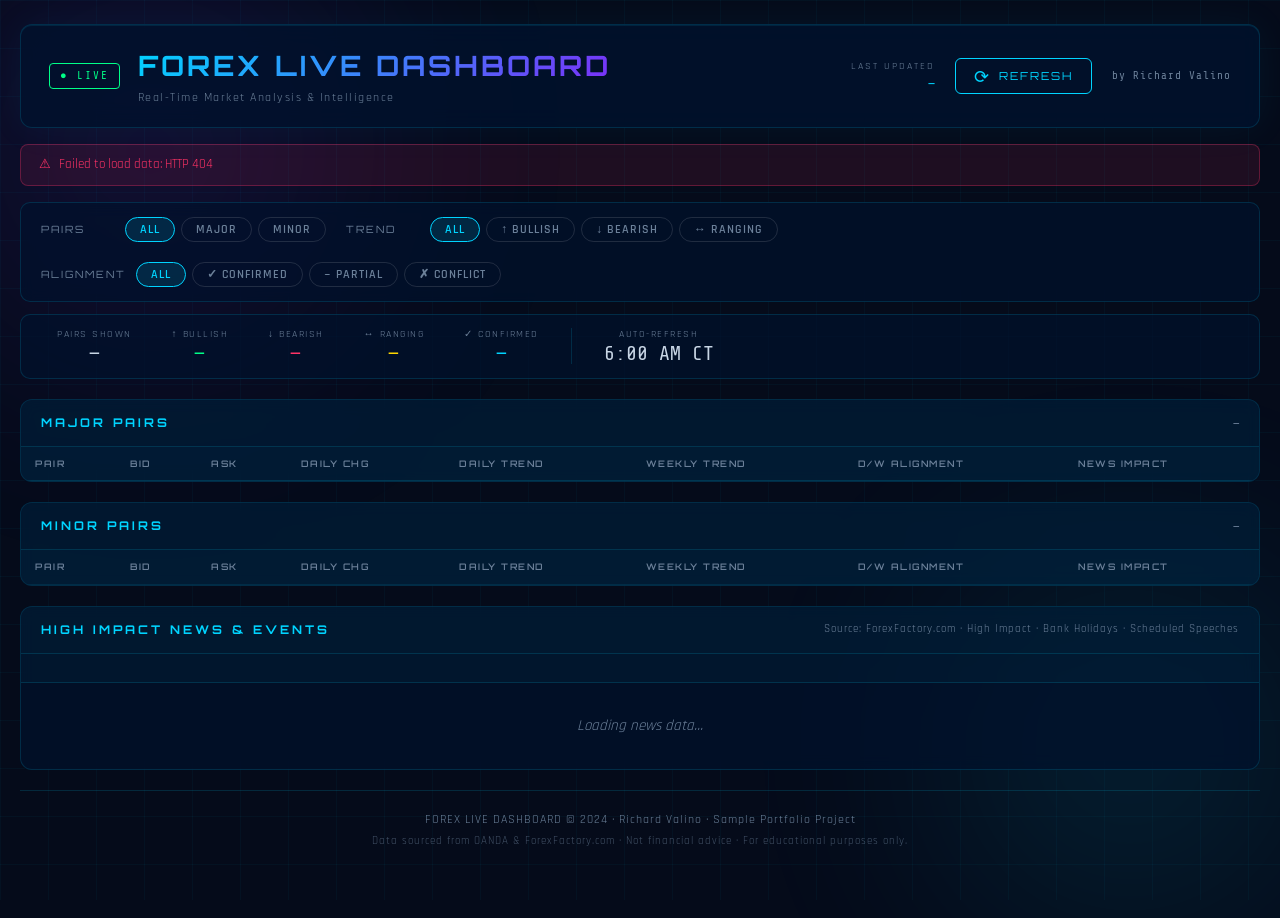
==== templates/index.html @ 144eaedc "Initial commit: Forex Live Dashboard by Richard Valino" ====
<!DOCTYPE html>
<html lang="en">
<head>
  <meta charset="UTF-8">
  <meta name="viewport" content="width=device-width, initial-scale=1.0">
  <title>Forex Live Dashboard | Richard Valino</title>
  <link rel="preconnect" href="https://fonts.googleapis.com">
  <link rel="preconnect" href="https://fonts.gstatic.com" crossorigin>
  <link href="https://fonts.googleapis.com/css2?family=Orbitron:wght@400;600;700;900&family=Rajdhani:wght@300;400;500;600;700&family=Share+Tech+Mono&display=swap" rel="stylesheet">
  <link rel="stylesheet" href="/static/css/style.css">
</head>
<body>

  <!-- Loading overlay -->
  <div id="loading-overlay" class="loading-overlay">
    <div class="loader-wrap">
      <div class="loader-ring r1"></div>
      <div class="loader-ring r2"></div>
      <div class="loader-ring r3"></div>
      <div class="loader-text">INITIALIZING</div>
    </div>
  </div>

  <!-- Background -->
  <div class="bg-grid"></div>
  <div class="bg-blob b1"></div>
  <div class="bg-blob b2"></div>

  <div class="page">

    <!-- ── Header ─────────────────────────────────────────────── -->
    <header class="hdr">
      <div class="hdr-left">
        <span class="badge-live">● LIVE</span>
        <div>
          <h1 class="hdr-title">FOREX LIVE DASHBOARD</h1>
          <p class="hdr-sub">Real-Time Market Analysis &amp; Intelligence</p>
        </div>
      </div>
      <div class="hdr-right">
        <div class="hdr-meta">
          <span class="meta-lbl">LAST UPDATED</span>
          <span id="last-updated" class="meta-val">—</span>
        </div>
        <button id="refresh-btn" class="btn-refresh" onclick="refreshData()">
          <span id="refresh-icon" class="ri">⟳</span> REFRESH
        </button>
        <div class="hdr-credit">by Richard Valino</div>
      </div>
    </header>

    <!-- ── Error banner ──────────────────────────────────────── -->
    <div id="error-banner" class="error-banner hidden">
      <span>⚠</span> <span id="error-msg"></span>
    </div>

    <!-- ── Filters ───────────────────────────────────────────── -->
    <section class="filters">
      <div class="fg">
        <span class="flbl">PAIRS</span>
        <div class="pills">
          <button class="pill active" onclick="setFilter('type','all',this)">ALL</button>
          <button class="pill" onclick="setFilter('type','major',this)">MAJOR</button>
          <button class="pill" onclick="setFilter('type','minor',this)">MINOR</button>
        </div>
      </div>
      <div class="fg">
        <span class="flbl">TREND</span>
        <div class="pills">
          <button class="pill active" onclick="setFilter('trend','all',this)">ALL</button>
          <button class="pill p-up" onclick="setFilter('trend','up',this)">↑ BULLISH</button>
          <button class="pill p-dn" onclick="setFilter('trend','down',this)">↓ BEARISH</button>
          <button class="pill p-rng" onclick="setFilter('trend','ranging',this)">↔ RANGING</button>
        </div>
      </div>
      <div class="fg">
        <span class="flbl">ALIGNMENT</span>
        <div class="pills">
          <button class="pill active" onclick="setFilter('agreement','all',this)">ALL</button>
          <button class="pill p-pri" onclick="setFilter('agreement','yes',this)">✓ CONFIRMED</button>
          <button class="pill" onclick="setFilter('agreement','partial',this)">~ PARTIAL</button>
          <button class="pill p-dn" onclick="setFilter('agreement','no',this)">✗ CONFLICT</button>
        </div>
      </div>
    </section>

    <!-- ── Stats bar ─────────────────────────────────────────── -->
    <div class="stats-bar">
      <div class="stat"><span class="slbl">PAIRS SHOWN</span><span class="sval" id="s-total">—</span></div>
      <div class="stat"><span class="slbl">↑ BULLISH</span><span class="sval c-up" id="s-up">—</span></div>
      <div class="stat"><span class="slbl">↓ BEARISH</span><span class="sval c-dn" id="s-dn">—</span></div>
      <div class="stat"><span class="slbl">↔ RANGING</span><span class="sval c-rng" id="s-rng">—</span></div>
      <div class="stat"><span class="slbl">✓ CONFIRMED</span><span class="sval c-pri" id="s-conf">—</span></div>
      <div class="stat-div"></div>
      <div class="stat"><span class="slbl">AUTO-REFRESH</span><span class="sval">6:00 AM CT</span></div>
    </div>

    <!-- ── Major Pairs ───────────────────────────────────────── -->
    <section class="pairs-section" id="sec-major">
      <div class="sec-hdr">
        <h2 class="sec-title">MAJOR PAIRS</h2>
        <span class="sec-count" id="cnt-major">—</span>
      </div>
      <div class="tbl-wrap">
        <table class="ptbl" id="tbl-major">
          <thead><tr>
            <th>PAIR</th>
            <th>BID</th>
            <th>ASK</th>
            <th>DAILY CHG</th>
            <th>DAILY TREND</th>
            <th>WEEKLY TREND</th>
            <th>D/W ALIGNMENT</th>
            <th>NEWS IMPACT</th>
          </tr></thead>
          <tbody id="body-major"></tbody>
        </table>
      </div>
    </section>

    <!-- ── Minor Pairs ───────────────────────────────────────── -->
    <section class="pairs-section" id="sec-minor">
      <div class="sec-hdr">
        <h2 class="sec-title">MINOR PAIRS</h2>
        <span class="sec-count" id="cnt-minor">—</span>
      </div>
      <div class="tbl-wrap">
        <table class="ptbl" id="tbl-minor">
          <thead><tr>
            <th>PAIR</th>
            <th>BID</th>
            <th>ASK</th>
            <th>DAILY CHG</th>
            <th>DAILY TREND</th>
            <th>WEEKLY TREND</th>
            <th>D/W ALIGNMENT</th>
            <th>NEWS IMPACT</th>
          </tr></thead>
          <tbody id="body-minor"></tbody>
        </table>
      </div>
    </section>

    <!-- ── News Section ──────────────────────────────────────── -->
    <section class="news-section">
      <div class="sec-hdr">
        <h2 class="sec-title">HIGH IMPACT NEWS &amp; EVENTS</h2>
        <span class="sec-sub">Source: ForexFactory.com · High Impact · Bank Holidays · Scheduled Speeches</span>
      </div>
      <div class="currency-tabs" id="ctabs"></div>
      <div class="news-panels" id="npanels">
        <div class="news-empty">Loading news data…</div>
      </div>
    </section>

    <!-- ── Footer ────────────────────────────────────────────── -->
    <footer class="footer">
      <p>FOREX LIVE DASHBOARD &copy; 2024 · Richard Valino · Sample Portfolio Project</p>
      <p class="footer-disc">Data sourced from OANDA &amp; ForexFactory.com · Not financial advice · For educational purposes only.</p>
    </footer>

  </div><!-- .page -->

  <script src="/static/js/dashboard.js"></script>
</body>
</html>
---- static/css/style.css ----
/* ─── Variables ────────────────────────────────────────── */
:root {
  --bg:       #050b1a;
  --bg2:      #070f22;
  --card:     rgba(0, 18, 45, 0.7);
  --border:   rgba(0, 212, 255, 0.15);
  --up:       #00ff88;
  --dn:       #ff3366;
  --rng:      #ffd700;
  --pri:      #00d4ff;
  --sec:      #7b2ff7;
  --txt:      #c8d6e5;
  --txt2:     #6b8099;
  --glow-up:  0 0 12px rgba(0, 255, 136, 0.4);
  --glow-dn:  0 0 12px rgba(255, 51, 102, 0.4);
  --glow-rng: 0 0 12px rgba(255, 215, 0, 0.4);
  --glow-pri: 0 0 12px rgba(0, 212, 255, 0.4);
}

/* ─── Reset / Base ─────────────────────────────────────── */
*, *::before, *::after { box-sizing: border-box; margin: 0; padding: 0; }

html { scroll-behavior: smooth; }

body {
  background: var(--bg);
  color: var(--txt);
  font-family: 'Rajdhani', sans-serif;
  font-size: 15px;
  line-height: 1.5;
  min-height: 100vh;
  overflow-x: hidden;
}

/* ─── Background ───────────────────────────────────────── */
.bg-grid {
  position: fixed; inset: 0; pointer-events: none; z-index: 0;
  background-image:
    linear-gradient(rgba(0,212,255,.04) 1px, transparent 1px),
    linear-gradient(90deg, rgba(0,212,255,.04) 1px, transparent 1px);
  background-size: 48px 48px;
}

.bg-blob {
  position: fixed; border-radius: 50%; pointer-events: none; z-index: 0;
  filter: blur(120px); opacity: 0.18;
}
.b1 { width: 600px; height: 600px; top: -150px; left: -150px; background: radial-gradient(circle, #7b2ff7, transparent 70%); }
.b2 { width: 500px; height: 500px; bottom: -100px; right: -100px; background: radial-gradient(circle, #00d4ff, transparent 70%); }

/* ─── Loading Overlay ──────────────────────────────────── */
.loading-overlay {
  position: fixed; inset: 0; z-index: 9999;
  background: var(--bg);
  display: flex; align-items: center; justify-content: center;
  transition: opacity .5s ease;
}
.loading-overlay.fade-out { opacity: 0; pointer-events: none; }

.loader-wrap { position: relative; width: 100px; height: 100px; }
.loader-ring {
  position: absolute; inset: 0; border-radius: 50%;
  border: 2px solid transparent;
  animation: spin 1.8s linear infinite;
}
.r1 { border-top-color: var(--pri); }
.r2 { inset: 12px; border-right-color: var(--sec); animation-duration: 1.2s; animation-direction: reverse; }
.r3 { inset: 24px; border-bottom-color: var(--up); animation-duration: 2.4s; }

.loader-text {
  position: absolute; inset: 0;
  display: flex; align-items: center; justify-content: center;
  font-family: 'Orbitron', monospace; font-size: 9px; letter-spacing: 2px;
  color: var(--pri);
  animation: pulse-txt 1s ease-in-out infinite alternate;
}

/* ─── Page Wrapper ─────────────────────────────────────── */
.page { position: relative; z-index: 1; max-width: 1600px; margin: 0 auto; padding: 24px 20px 48px; }

/* ─── Header ───────────────────────────────────────────── */
.hdr {
  display: flex; justify-content: space-between; align-items: center;
  flex-wrap: wrap; gap: 16px;
  padding: 20px 28px;
  background: rgba(0,18,45,.8);
  border: 1px solid var(--border);
  border-radius: 12px;
  margin-bottom: 16px;
  backdrop-filter: blur(12px);
  box-shadow: 0 0 40px rgba(0,212,255,.06), inset 0 1px 0 rgba(0,212,255,.1);
}

.hdr-left { display: flex; align-items: center; gap: 18px; }

.badge-live {
  font-family: 'Share Tech Mono', monospace;
  font-size: 11px; letter-spacing: 2px;
  color: var(--up);
  padding: 4px 10px;
  border: 1px solid var(--up);
  border-radius: 4px;
  animation: pulse-live 1.5s ease-in-out infinite;
  white-space: nowrap;
}

.hdr-title {
  font-family: 'Orbitron', monospace;
  font-size: clamp(18px, 3vw, 28px);
  font-weight: 700;
  letter-spacing: 3px;
  background: linear-gradient(135deg, var(--pri), var(--sec));
  -webkit-background-clip: text; -webkit-text-fill-color: transparent;
  background-clip: text;
}

.hdr-sub { font-size: 12px; color: var(--txt2); letter-spacing: 1.5px; margin-top: 2px; }

.hdr-right { display: flex; align-items: center; gap: 20px; flex-wrap: wrap; }

.hdr-meta { display: flex; flex-direction: column; align-items: flex-end; }
.meta-lbl { font-size: 10px; letter-spacing: 2px; color: var(--txt2); }
.meta-val { font-family: 'Share Tech Mono', monospace; font-size: 13px; color: var(--pri); }

.btn-refresh {
  display: flex; align-items: center; gap: 8px;
  font-family: 'Orbitron', monospace; font-size: 11px; letter-spacing: 2px;
  color: var(--pri);
  background: transparent;
  border: 1px solid var(--pri);
  border-radius: 6px;
  padding: 8px 18px;
  cursor: pointer;
  transition: all .2s;
}
.btn-refresh:hover { background: rgba(0,212,255,.08); box-shadow: var(--glow-pri); }
.btn-refresh:active { transform: scale(.97); }
.ri { font-size: 18px; line-height: 1; transition: transform .6s ease; }
.ri.spinning { animation: spin .8s linear infinite; }

.hdr-credit {
  font-family: 'Share Tech Mono', monospace;
  font-size: 11px; color: var(--txt2); letter-spacing: 1px;
  white-space: nowrap;
}

/* ─── Error Banner ─────────────────────────────────────── */
.error-banner {
  background: rgba(255,51,102,.1);
  border: 1px solid rgba(255,51,102,.3);
  border-radius: 8px;
  padding: 10px 18px;
  color: var(--dn);
  font-size: 13px;
  margin-bottom: 16px;
  display: flex; gap: 8px; align-items: center;
}
.hidden { display: none !important; }

/* ─── Filters ──────────────────────────────────────────── */
.filters {
  display: flex; flex-wrap: wrap; gap: 20px;
  background: var(--card);
  border: 1px solid var(--border);
  border-radius: 10px;
  padding: 14px 20px;
  margin-bottom: 12px;
  backdrop-filter: blur(8px);
}

.fg { display: flex; align-items: center; gap: 10px; flex-wrap: wrap; }
.flbl { font-family: 'Orbitron', monospace; font-size: 10px; letter-spacing: 2px; color: var(--txt2); min-width: 74px; }
.pills { display: flex; gap: 6px; flex-wrap: wrap; }

.pill {
  font-family: 'Rajdhani', sans-serif; font-size: 12px; font-weight: 600;
  letter-spacing: 1px;
  padding: 4px 14px;
  border-radius: 20px;
  border: 1px solid rgba(255,255,255,.12);
  background: transparent;
  color: var(--txt2);
  cursor: pointer;
  transition: all .2s;
}
.pill:hover { border-color: rgba(255,255,255,.3); color: var(--txt); }
.pill.active { background: rgba(0,212,255,.12); border-color: var(--pri); color: var(--pri); }
.pill.p-up.active  { background: rgba(0,255,136,.1); border-color: var(--up);  color: var(--up);  }
.pill.p-dn.active  { background: rgba(255,51,102,.1); border-color: var(--dn); color: var(--dn);  }
.pill.p-rng.active { background: rgba(255,215,0,.1);  border-color: var(--rng); color: var(--rng); }
.pill.p-pri.active { background: rgba(0,212,255,.12); border-color: var(--pri); color: var(--pri); }

/* ─── Stats Bar ────────────────────────────────────────── */
.stats-bar {
  display: flex; align-items: center; gap: 8px; flex-wrap: wrap;
  background: var(--card);
  border: 1px solid var(--border);
  border-radius: 10px;
  padding: 12px 20px;
  margin-bottom: 20px;
}
.stat { display: flex; flex-direction: column; align-items: center; padding: 0 16px; }
.slbl { font-size: 10px; letter-spacing: 1.5px; color: var(--txt2); }
.sval { font-family: 'Share Tech Mono', monospace; font-size: 20px; color: var(--txt); line-height: 1.2; }
.stat-div { width: 1px; height: 36px; background: var(--border); margin: 0 8px; }
.c-up  { color: var(--up); }
.c-dn  { color: var(--dn); }
.c-rng { color: var(--rng); }
.c-pri { color: var(--pri); }

/* ─── Pairs Section ────────────────────────────────────── */
.pairs-section {
  background: var(--card);
  border: 1px solid var(--border);
  border-radius: 12px;
  margin-bottom: 20px;
  overflow: hidden;
  backdrop-filter: blur(8px);
}

.sec-hdr {
  display: flex; align-items: center; justify-content: space-between;
  padding: 14px 20px;
  border-bottom: 1px solid var(--border);
  background: rgba(0,212,255,.04);
}
.sec-title {
  font-family: 'Orbitron', monospace; font-size: 12px; font-weight: 700;
  letter-spacing: 3px; color: var(--pri);
}
.sec-count { font-family: 'Share Tech Mono', monospace; font-size: 12px; color: var(--txt2); }
.sec-sub { font-size: 11px; color: var(--txt2); letter-spacing: 1px; }

.tbl-wrap { overflow-x: auto; }

.ptbl {
  width: 100%; border-collapse: collapse;
  font-family: 'Rajdhani', sans-serif;
}
.ptbl thead tr {
  background: rgba(0,212,255,.06);
  border-bottom: 1px solid var(--border);
}
.ptbl th {
  font-family: 'Orbitron', monospace;
  font-size: 9px; font-weight: 600; letter-spacing: 1.5px;
  color: var(--txt2);
  padding: 10px 14px;
  text-align: left;
  white-space: nowrap;
}
.ptbl tbody tr {
  border-bottom: 1px solid rgba(0,212,255,.06);
  transition: background .15s;
  animation: fadeInRow .4s ease forwards;
}
.ptbl tbody tr:hover { background: rgba(0,212,255,.05); }
.ptbl td {
  padding: 10px 14px;
  font-size: 14px;
  white-space: nowrap;
}
.ptbl tbody tr.filtered-out { display: none; }

.pair-name {
  font-family: 'Share Tech Mono', monospace;
  font-size: 15px; font-weight: 700; color: var(--txt);
  letter-spacing: 1px;
}

.price { font-family: 'Share Tech Mono', monospace; font-size: 14px; color: var(--txt2); }

.chg-pos { color: var(--up); font-family: 'Share Tech Mono', monospace; }
.chg-neg { color: var(--dn); font-family: 'Share Tech Mono', monospace; }
.chg-neu { color: var(--txt2); font-family: 'Share Tech Mono', monospace; }

/* Trend badges */
.badge {
  display: inline-flex; align-items: center; gap: 4px;
  font-size: 11px; font-weight: 700; letter-spacing: 1px;
  padding: 3px 10px;
  border-radius: 20px;
  border: 1px solid;
}
.badge-up  { color: var(--up);  border-color: rgba(0,255,136,.4);  background: rgba(0,255,136,.08);  box-shadow: var(--glow-up);  }
.badge-dn  { color: var(--dn);  border-color: rgba(255,51,102,.4); background: rgba(255,51,102,.08); box-shadow: var(--glow-dn);  }
.badge-rng { color: var(--rng); border-color: rgba(255,215,0,.4);  background: rgba(255,215,0,.08);  box-shadow: var(--glow-rng); }

/* Agreement badges */
.agr-yes  { color: var(--pri); border-color: rgba(0,212,255,.4);  background: rgba(0,212,255,.08);  }
.agr-part { color: var(--rng); border-color: rgba(255,215,0,.4);  background: rgba(255,215,0,.06);  }
.agr-no   { color: var(--dn);  border-color: rgba(255,51,102,.4); background: rgba(255,51,102,.06); }

/* News impact mini badge */
.ni { font-size: 11px; padding: 2px 8px; border-radius: 4px; font-weight: 600; letter-spacing: .5px; display: inline-block; }
.ni-bull { color: var(--up);  background: rgba(0,255,136,.1); }
.ni-bear { color: var(--dn);  background: rgba(255,51,102,.1); }
.ni-mix  { color: var(--rng); background: rgba(255,215,0,.08); }
.ni-none { color: var(--txt2); }

/* ─── News Section ─────────────────────────────────────── */
.news-section {
  background: var(--card);
  border: 1px solid var(--border);
  border-radius: 12px;
  margin-bottom: 20px;
  overflow: hidden;
  backdrop-filter: blur(8px);
}

.currency-tabs {
  display: flex; flex-wrap: wrap; gap: 6px;
  padding: 14px 20px;
  border-bottom: 1px solid var(--border);
  background: rgba(0,212,255,.03);
}

.ctab {
  font-family: 'Orbitron', monospace; font-size: 10px; letter-spacing: 2px; font-weight: 700;
  padding: 5px 16px;
  border-radius: 6px;
  border: 1px solid rgba(255,255,255,.1);
  background: transparent;
  color: var(--txt2);
  cursor: pointer;
  transition: all .2s;
}
.ctab:hover { border-color: var(--pri); color: var(--pri); }
.ctab.active { background: rgba(0,212,255,.12); border-color: var(--pri); color: var(--pri); box-shadow: var(--glow-pri); }

.news-panels { padding: 16px 20px; }
.news-panel { display: none; animation: fadeIn .25s ease; }
.news-panel.active { display: block; }

.news-bias {
  display: inline-flex; align-items: center; gap: 8px;
  font-family: 'Orbitron', monospace; font-size: 11px; font-weight: 700; letter-spacing: 2px;
  padding: 6px 16px;
  border-radius: 6px;
  margin-bottom: 14px;
}
.nb-bull { color: var(--up);  border: 1px solid rgba(0,255,136,.3);  background: rgba(0,255,136,.06);  }
.nb-bear { color: var(--dn);  border: 1px solid rgba(255,51,102,.3); background: rgba(255,51,102,.06); }
.nb-mix  { color: var(--rng); border: 1px solid rgba(255,215,0,.3);  background: rgba(255,215,0,.04);  }

.news-tbl { width: 100%; border-collapse: collapse; font-family: 'Rajdhani', sans-serif; }
.news-tbl th {
  font-family: 'Orbitron', monospace; font-size: 9px; font-weight: 600; letter-spacing: 1.5px;
  color: var(--txt2); padding: 8px 12px; text-align: left;
  border-bottom: 1px solid var(--border); background: rgba(0,212,255,.04);
}
.news-tbl td { padding: 9px 12px; border-bottom: 1px solid rgba(0,212,255,.05); font-size: 13px; }
.news-tbl tr:last-child td { border-bottom: none; }
.news-tbl tr:hover td { background: rgba(0,212,255,.04); }

.imp-high { color: var(--dn);  font-weight: 700; }
.imp-hol  { color: var(--rng); font-weight: 600; }
.imp-sp   { color: var(--pri); font-weight: 600; }

.dir { font-size: 12px; font-weight: 700; letter-spacing: .5px; }
.dir-bull { color: var(--up); }
.dir-bear { color: var(--dn); }
.dir-neu  { color: var(--txt2); }
.dir-watch { color: var(--pri); }
.dir-pend  { color: var(--rng); }

.mono { font-family: 'Share Tech Mono', monospace; }

.news-empty { color: var(--txt2); font-style: italic; padding: 16px 0; text-align: center; }

/* ─── Footer ───────────────────────────────────────────── */
.footer {
  text-align: center;
  padding: 20px;
  color: var(--txt2);
  font-size: 12px;
  letter-spacing: 1px;
  border-top: 1px solid var(--border);
  margin-top: 8px;
}
.footer-disc { font-size: 11px; margin-top: 4px; opacity: .6; }

/* ─── Animations ───────────────────────────────────────── */
@keyframes spin {
  to { transform: rotate(360deg); }
}
@keyframes pulse-live {
  0%, 100% { opacity: 1; }
  50% { opacity: .4; }
}
@keyframes pulse-txt {
  from { opacity: .5; }
  to   { opacity: 1; }
}
@keyframes fadeIn {
  from { opacity: 0; transform: translateY(6px); }
  to   { opacity: 1; transform: translateY(0); }
}
@keyframes fadeInRow {
  from { opacity: 0; }
  to   { opacity: 1; }
}

/* ─── Responsive ───────────────────────────────────────── */
@media (max-width: 768px) {
  .hdr { flex-direction: column; align-items: flex-start; }
  .hdr-right { width: 100%; justify-content: space-between; }
  .stats-bar { justify-content: center; }
  .stat { padding: 4px 10px; }
  .filters { flex-direction: column; }
}
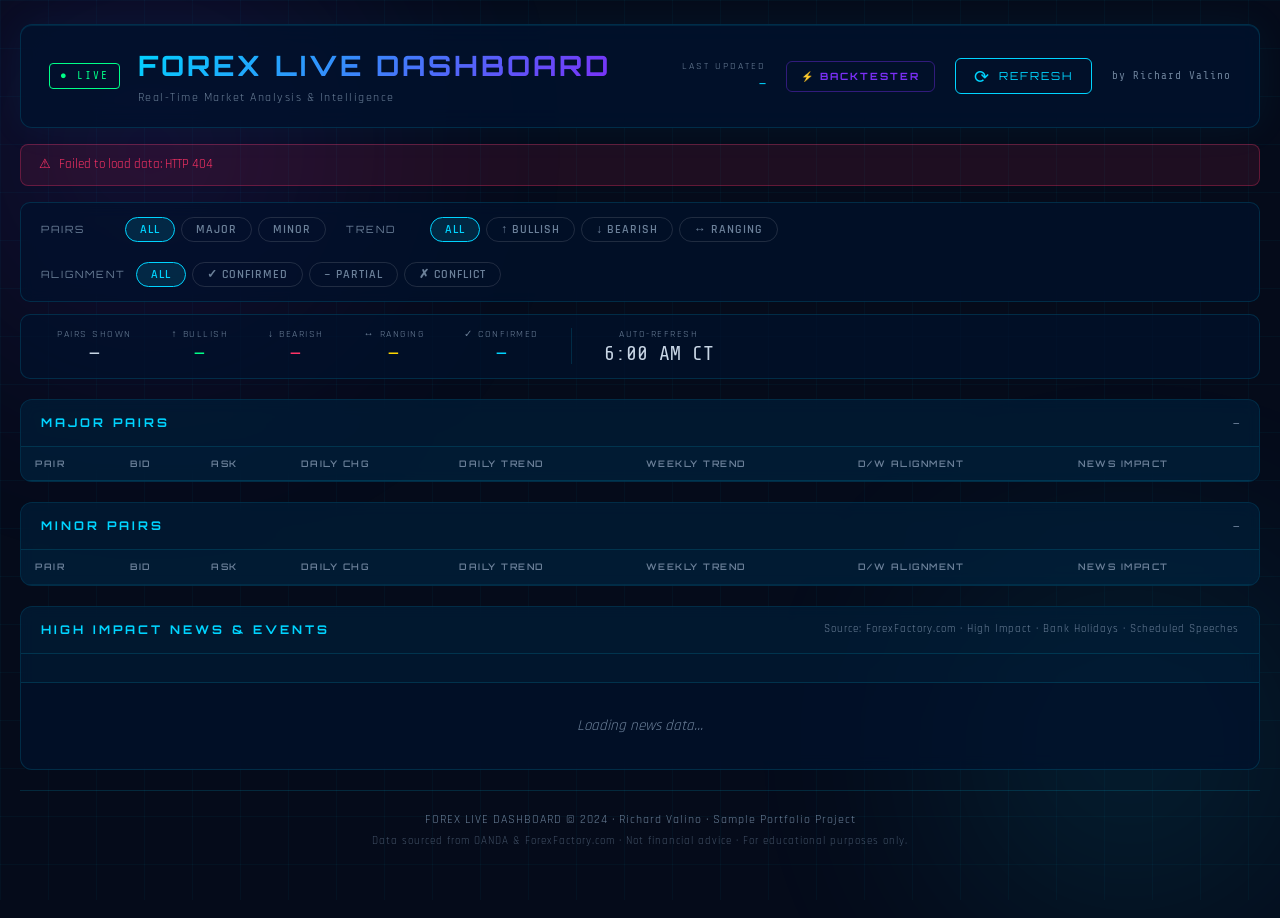
==== commit 476f48c5: "Add strategy backtester: ADX Trend Confluence walk-forward engine + UI Strategy: Long/Short when Dai" ====
--- a/templates/index.html
+++ b/templates/index.html
@@ -42,6 +42,7 @@
           <span class="meta-lbl">LAST UPDATED</span>
           <span id="last-updated" class="meta-val">—</span>
         </div>
+        <a href="/backtest" class="btn-backtester">⚡ BACKTESTER</a>
         <button id="refresh-btn" class="btn-refresh" onclick="refreshData()">
           <span id="refresh-icon" class="ri">⟳</span> REFRESH
         </button>
--- a/static/css/style.css
+++ b/static/css/style.css
@@ -122,6 +122,17 @@
 .meta-lbl { font-size: 10px; letter-spacing: 2px; color: var(--txt2); }
 .meta-val { font-family: 'Share Tech Mono', monospace; font-size: 13px; color: var(--pri); }
 
+.btn-backtester {
+  font-family: 'Orbitron', monospace; font-size: 10px; font-weight: 700;
+  letter-spacing: 2px; color: var(--sec); text-decoration: none;
+  padding: 7px 14px; border: 1px solid rgba(123,47,247,.4); border-radius: 6px;
+  transition: color .2s, border-color .2s, box-shadow .2s; white-space: nowrap;
+}
+.btn-backtester:hover {
+  color: #a56fff; border-color: var(--sec);
+  box-shadow: 0 0 12px rgba(123,47,247,.3);
+}
+
 .btn-refresh {
   display: flex; align-items: center; gap: 8px;
   font-family: 'Orbitron', monospace; font-size: 11px; letter-spacing: 2px;
@@ -276,15 +287,55 @@
 
 /* Trend badges */
 .badge {
-  display: inline-flex; align-items: center; gap: 4px;
+  display: inline-flex; align-items: center; gap: 5px;
   font-size: 11px; font-weight: 700; letter-spacing: 1px;
   padding: 3px 10px;
   border-radius: 20px;
   border: 1px solid;
-}
-.badge-up  { color: var(--up);  border-color: rgba(0,255,136,.4);  background: rgba(0,255,136,.08);  box-shadow: var(--glow-up);  }
-.badge-dn  { color: var(--dn);  border-color: rgba(255,51,102,.4); background: rgba(255,51,102,.08); box-shadow: var(--glow-dn);  }
+  white-space: nowrap;
+}
+
+/* Bullish tiers */
+.badge-up-strong {
+  color: #00ff88; border-color: rgba(0,255,136,.7);
+  background: rgba(0,255,136,.12);
+  box-shadow: 0 0 16px rgba(0,255,136,.55), inset 0 0 8px rgba(0,255,136,.08);
+}
+.badge-up {
+  color: #00e87a; border-color: rgba(0,255,136,.4);
+  background: rgba(0,255,136,.07);
+  box-shadow: var(--glow-up);
+}
+.badge-up-weak {
+  color: #00a854; border-color: rgba(0,255,136,.2);
+  background: rgba(0,255,136,.04);
+}
+
+/* Bearish tiers */
+.badge-dn-strong {
+  color: #ff3366; border-color: rgba(255,51,102,.7);
+  background: rgba(255,51,102,.12);
+  box-shadow: 0 0 16px rgba(255,51,102,.55), inset 0 0 8px rgba(255,51,102,.08);
+}
+.badge-dn {
+  color: #e8264d; border-color: rgba(255,51,102,.4);
+  background: rgba(255,51,102,.07);
+  box-shadow: var(--glow-dn);
+}
+.badge-dn-weak {
+  color: #a81830; border-color: rgba(255,51,102,.2);
+  background: rgba(255,51,102,.04);
+}
+
+/* Ranging */
 .badge-rng { color: var(--rng); border-color: rgba(255,215,0,.4);  background: rgba(255,215,0,.08);  box-shadow: var(--glow-rng); }
+
+/* ADX value inside badge */
+.adx-val {
+  font-size: 9px; font-family: 'Share Tech Mono', monospace;
+  opacity: 0.75; letter-spacing: 0.5px;
+  border-left: 1px solid currentColor; padding-left: 5px; margin-left: 1px;
+}
 
 /* Agreement badges */
 .agr-yes  { color: var(--pri); border-color: rgba(0,212,255,.4);  background: rgba(0,212,255,.08);  }
@@ -409,3 +460,148 @@
   .stat { padding: 4px 10px; }
   .filters { flex-direction: column; }
 }
+
+/* ═══════════════════════════════════════════════════════════
+   BACKTEST PAGE
+   ═══════════════════════════════════════════════════════════ */
+
+/* ─── Back button ──────────────────────────────────────── */
+.btn-back {
+  font-family: 'Orbitron', monospace; font-size: 10px; font-weight: 700;
+  letter-spacing: 2px; color: var(--txt2); text-decoration: none;
+  padding: 6px 14px; border: 1px solid var(--border); border-radius: 6px;
+  margin-right: 16px; transition: color .2s, border-color .2s;
+  white-space: nowrap;
+}
+.btn-back:hover { color: var(--pri); border-color: var(--pri); }
+
+/* ─── Generic backtest card ────────────────────────────── */
+.bt-card {
+  background: var(--card);
+  border: 1px solid var(--border);
+  border-radius: 12px;
+  padding: 20px 24px;
+  margin-bottom: 20px;
+  backdrop-filter: blur(8px);
+  animation: fadeIn .4s ease;
+}
+.bt-card-title {
+  font-family: 'Orbitron', monospace; font-size: 11px; font-weight: 700;
+  letter-spacing: 2px; color: var(--pri); margin-bottom: 16px;
+  display: flex; align-items: center; gap: 8px;
+}
+.bt-icon { font-size: 14px; }
+
+/* ─── Strategy card ────────────────────────────────────── */
+.bt-strategy { border-color: rgba(0,212,255,.25); }
+
+.strategy-grid {
+  display: grid; grid-template-columns: repeat(auto-fill, minmax(340px, 1fr));
+  gap: 10px; margin-bottom: 20px;
+}
+.srule {
+  background: rgba(0,212,255,.04); border: 1px solid rgba(0,212,255,.1);
+  border-radius: 8px; padding: 10px 14px;
+  display: flex; flex-direction: column; gap: 4px;
+}
+.srule-lbl {
+  font-family: 'Orbitron', monospace; font-size: 9px; font-weight: 700;
+  letter-spacing: 2px; color: var(--txt2);
+}
+.srule-val { font-size: 13px; color: var(--txt); }
+.srule-val em { font-style: normal; color: var(--pri); }
+
+.rr-tag {
+  font-family: 'Share Tech Mono', monospace; font-size: 11px;
+  background: rgba(0,255,136,.12); color: var(--up); padding: 1px 6px;
+  border-radius: 4px; border: 1px solid rgba(0,255,136,.2);
+}
+
+.bt-run-row {
+  display: flex; align-items: center; gap: 16px; flex-wrap: wrap;
+}
+
+.btn-run {
+  font-family: 'Orbitron', monospace; font-size: 11px; font-weight: 700;
+  letter-spacing: 2px; padding: 12px 28px;
+  background: linear-gradient(135deg, rgba(0,212,255,.15), rgba(123,47,247,.15));
+  border: 1px solid var(--pri); border-radius: 8px; color: var(--pri);
+  cursor: pointer; transition: all .2s;
+  box-shadow: 0 0 16px rgba(0,212,255,.15);
+}
+.btn-run:hover:not(:disabled) {
+  background: linear-gradient(135deg, rgba(0,212,255,.25), rgba(123,47,247,.25));
+  box-shadow: 0 0 24px rgba(0,212,255,.3);
+}
+.btn-run:disabled { opacity: .5; cursor: not-allowed; }
+
+.bt-status-idle    { font-size: 12px; color: var(--txt2); font-family: 'Rajdhani', sans-serif; }
+.bt-status-running { font-size: 12px; color: var(--rng);  font-family: 'Share Tech Mono', monospace; }
+.bt-status-done    { font-size: 12px; color: var(--up);   font-family: 'Share Tech Mono', monospace; }
+.bt-status-error   { font-size: 12px; color: var(--dn);   font-family: 'Share Tech Mono', monospace; }
+
+/* ─── Demo notice ──────────────────────────────────────── */
+.demo-notice {
+  background: rgba(255,215,0,.07); border: 1px solid rgba(255,215,0,.25);
+  border-radius: 8px; padding: 10px 16px; margin-bottom: 16px;
+  font-size: 13px; color: var(--rng);
+}
+.demo-notice code {
+  font-family: 'Share Tech Mono', monospace; font-size: 12px;
+  background: rgba(255,255,255,.06); padding: 1px 5px; border-radius: 3px;
+}
+
+/* ─── Summary stats ────────────────────────────────────── */
+.bt-summary { border-color: rgba(123,47,247,.3); }
+
+.bt-sum-grid {
+  display: grid; grid-template-columns: repeat(auto-fill, minmax(140px, 1fr));
+  gap: 12px;
+}
+.bt-stat {
+  background: rgba(0,0,0,.2); border: 1px solid rgba(255,255,255,.06);
+  border-radius: 8px; padding: 12px 14px;
+  display: flex; flex-direction: column; gap: 4px; text-align: center;
+}
+.bt-stat-val {
+  font-family: 'Orbitron', monospace; font-size: 20px; font-weight: 700; color: var(--pri);
+}
+.bt-stat-lbl {
+  font-family: 'Orbitron', monospace; font-size: 8px; letter-spacing: 1.5px; color: var(--txt2);
+}
+
+/* ─── Backtest table overrides ─────────────────────────── */
+.bt-tbl { width: 100%; }
+.bt-tbl th { font-size: 9px; }
+.bt-tbl td { font-size: 12px; padding: 8px 10px; }
+
+/* ─── Mini sparklines ──────────────────────────────────── */
+.mini-curve { display: inline-flex; align-items: center; }
+.mini-curve svg { display: block; }
+
+/* ─── Color helpers ────────────────────────────────────── */
+.col-up  { color: var(--up) !important; }
+.col-dn  { color: var(--dn) !important; }
+
+/* ─── Equity chart ─────────────────────────────────────── */
+.chart-wrap {
+  height: 360px; position: relative;
+  background: rgba(0,0,0,.2); border-radius: 8px; padding: 8px;
+}
+.chart-hint {
+  font-family: 'Rajdhani', sans-serif; font-size: 12px;
+  color: var(--txt2); margin-left: auto; font-weight: 400; letter-spacing: 0;
+}
+
+/* ─── Trade log ────────────────────────────────────────── */
+.trade-log-wrap { margin-top: 12px; }
+.trade-log-wrap.hidden { display: none; }
+
+.btn-toggle-log {
+  font-family: 'Orbitron', monospace; font-size: 9px; font-weight: 700;
+  letter-spacing: 1.5px; padding: 4px 12px;
+  background: transparent; border: 1px solid var(--border);
+  border-radius: 4px; color: var(--txt2); cursor: pointer;
+  margin-left: auto; transition: color .2s, border-color .2s;
+}
+.btn-toggle-log:hover { color: var(--pri); border-color: var(--pri); }
